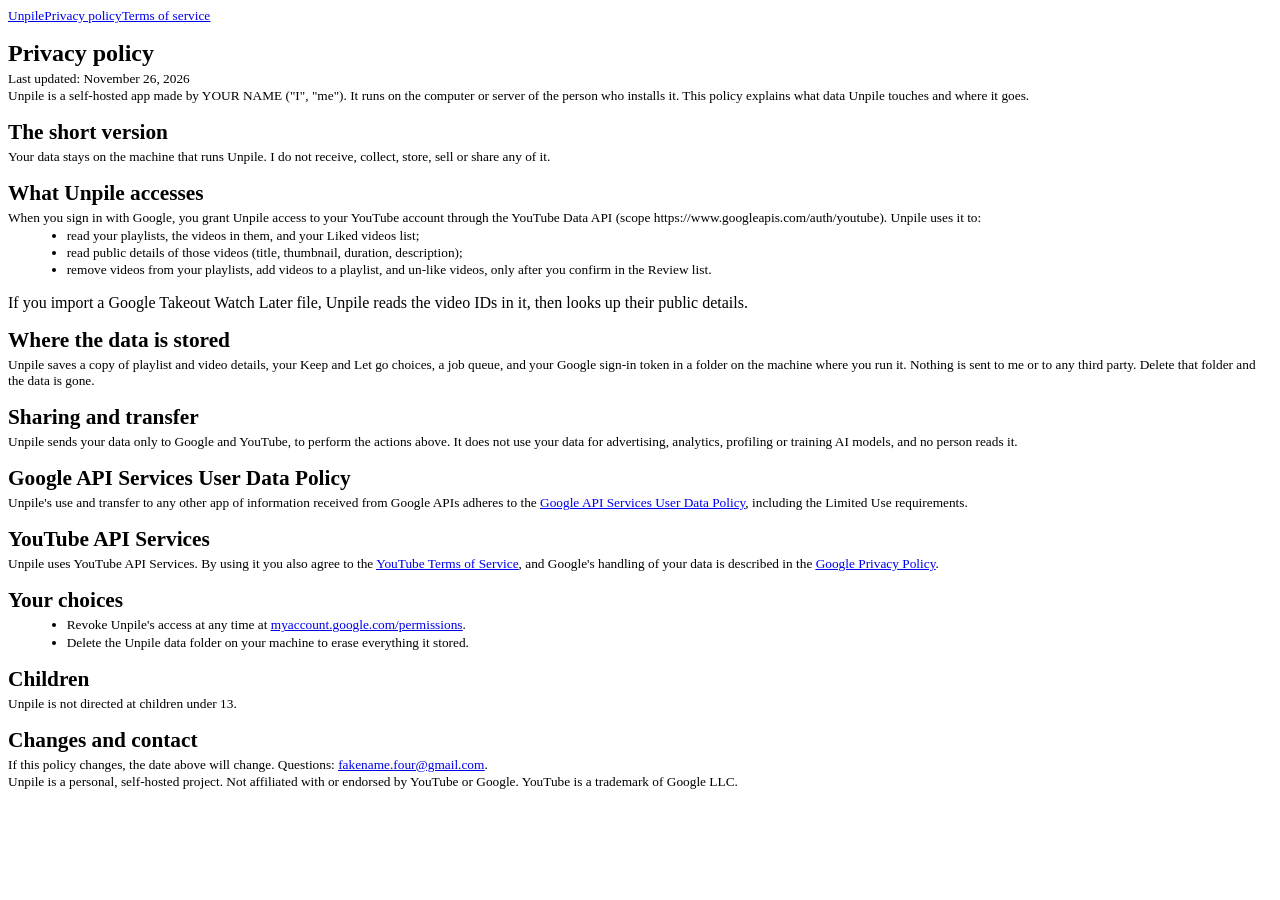
==== privacy.html @ 26015964 "Add files via upload" ====
<!DOCTYPE html>
<html lang="en" xml:lang="en" xmlns="http://www.w3.org/1999/xhtml">
<head>
<meta http-equiv="Content-Type" content="text/html; charset=UTF-8" />
<meta charset="UTF-8" />
<title>Unpile privacy policy</title>

<meta name="description" content="How Unpile handles your YouTube and Google data." />
<style type="text/css">
.Normal {
margin:1.0pt;
margin-top:1.0pt;
margin-bottom:1.0pt;
margin-left:0.0pt;
margin-right:0.0pt;
text-indent:0.0pt;
font-family:"Basic Roman";
font-size:10.0pt;
color:Black;
font-weight:normal;
border:none;
}
h1 {
margin:1.0pt;
margin-top:12.0pt;
margin-bottom:3.0pt;
margin-left:0.0pt;
margin-right:0.0pt;
text-indent:0.0pt;
font-family:"Basic Sans";
font-size:18.0pt;
color:Black;
font-weight:bold;
border:none;
}
h2 {
margin:1.0pt;
margin-top:12.0pt;
margin-bottom:3.0pt;
margin-left:0.0pt;
margin-right:0.0pt;
text-indent:0.0pt;
font-family:"Basic Sans";
font-size:16.0pt;
color:Black;
font-weight:bold;
border:none;
}
h3 {
margin:1.0pt;
margin-top:12.0pt;
margin-bottom:3.0pt;
margin-left:0.0pt;
margin-right:0.0pt;
text-indent:0.0pt;
font-family:"Basic Sans";
font-size:14.0pt;
color:Black;
font-weight:bold;
border:none;
}
.Hyperlink {
color:blue;}

.tm6 {
border:none;
}
.tm7 {
margin:1.0pt;
margin-top:1.0pt;
margin-bottom:1.0pt;
margin-left:0.0pt;
margin-right:0.0pt;
text-indent:0.0pt;
font-family:"Basic Roman";
font-size:10.0pt;
color:Black;
font-weight:normal;
border:none;
border:none;
}
.tm8 {
list-style-type:disc;
}
.tm9 {
margin:1.0pt;
margin-top:1.0pt;
margin-bottom:1.0pt;
margin-left:0.0pt;
margin-right:0.0pt;
text-indent:0.0pt;
font-family:"Basic Roman";
font-size:10.0pt;
color:Black;
font-weight:normal;
border:none;
border:none;
list-style-type:disc;
}
.tm10 {
margin-left:14.0pt;
}
.tm11 {
margin:1.0pt;
margin-top:1.0pt;
margin-bottom:1.0pt;
margin-left:0.0pt;
margin-right:0.0pt;
text-indent:0.0pt;
font-family:"Basic Roman";
font-size:10.0pt;
color:Black;
font-weight:normal;
border:none;
border:none;
margin-left:14.0pt;
}

</style>
</head>
<body>
<p class="tm7"><u><a href="index.html">Unpile</a><a href="privacy.html">Privacy policy</a><a href="terms.html">Terms of service</a></u></p>
<h1 class="tm6"><strong>Privacy policy</strong></h1>
<p class="tm7">Last updated: November 26, 2026</p>
<p class="tm7">Unpile is a self-hosted app made by YOUR NAME (&quot;I&quot;, &quot;me&quot;). It runs on the computer or server of the person who installs it. This policy explains what data Unpile touches and where it goes.</p>
<h2 class="tm6"><strong>The short version</strong></h2>
<p class="tm7">Your data stays on the machine that runs Unpile. I do not receive, collect, store, sell or share any of it.</p>
<h2 class="tm6"><strong>What Unpile accesses</strong></h2>
<p class="tm7">When you sign in with Google, you grant Unpile access to your YouTube account through the YouTube Data API (scope https://www.googleapis.com/auth/youtube). Unpile uses it to:</p>
<ul class="tm9">
<li class="tm10">read your playlists, the videos in them, and your Liked videos list;</li>
<li class="tm11">read public details of those videos (title, thumbnail, duration, description);</li>
<li class="tm11">remove videos from your playlists, add videos to a playlist, and un-like videos, only after you confirm in the Review list.</li>
</ul>
<p>If you import a Google Takeout Watch Later file, Unpile reads the video IDs in it, then looks up their public details.</p>
<h2 class="tm6"><strong>Where the data is stored</strong></h2>
<p class="tm7">Unpile saves a copy of playlist and video details, your Keep and Let go choices, a job queue, and your Google sign-in token in a folder on the machine where you run it. Nothing is sent to me or to any third
party. Delete that folder and the data is gone.</p>
<h2 class="tm6"><strong>Sharing and transfer</strong></h2>
<p class="tm7">Unpile sends your data only to Google and YouTube, to perform the actions above. It does not use your data for advertising, analytics, profiling or training AI models, and no person reads it.</p>
<h2 class="tm6"><strong>Google API Services User Data Policy</strong></h2>
<p class="tm7">Unpile&#39;s use and transfer to any other app of information received from Google APIs adheres to the <u><a
 href="https://developers.google.com/terms/api-services-user-data-policy">Google API Services User Data Policy</a></u>, including the Limited Use requirements.</p>
<h2 class="tm6"><strong>YouTube API Services</strong></h2>
<p class="tm7">Unpile uses YouTube API Services. By using it you also agree to the <u><a href="https://www.youtube.com/t/terms">YouTube Terms of Service</a></u>, and Google&#39;s handling of your data is described in the <u><a
 href="https://policies.google.com/privacy">Google Privacy Policy</a></u>.</p>
<h2 class="tm6"><strong>Your choices</strong></h2>
<ul class="tm9">
<li class="tm10">Revoke Unpile&#39;s access at any time at <u><a href="https://myaccount.google.com/permissions">myaccount.google.com/permissions</a></u>.</li>
<li class="tm11">Delete the Unpile data folder on your machine to erase everything it stored.</li>
</ul>
<h2><strong>Children</strong></h2>
<p class="tm7">Unpile is not directed at children under 13.</p>
<h2 class="tm6"><strong>Changes and contact</strong></h2>
<p class="tm7">If this policy changes, the date above will change. Questions: <u><a href="mailto:YOUR-EMAIL@example.com">fakename.four@gmail.com</a></u>.</p>
<p class="tm7">Unpile is a personal, self-hosted project. Not affiliated with or endorsed by YouTube or Google. YouTube is a trademark of Google LLC.</p>
</body>
</html>
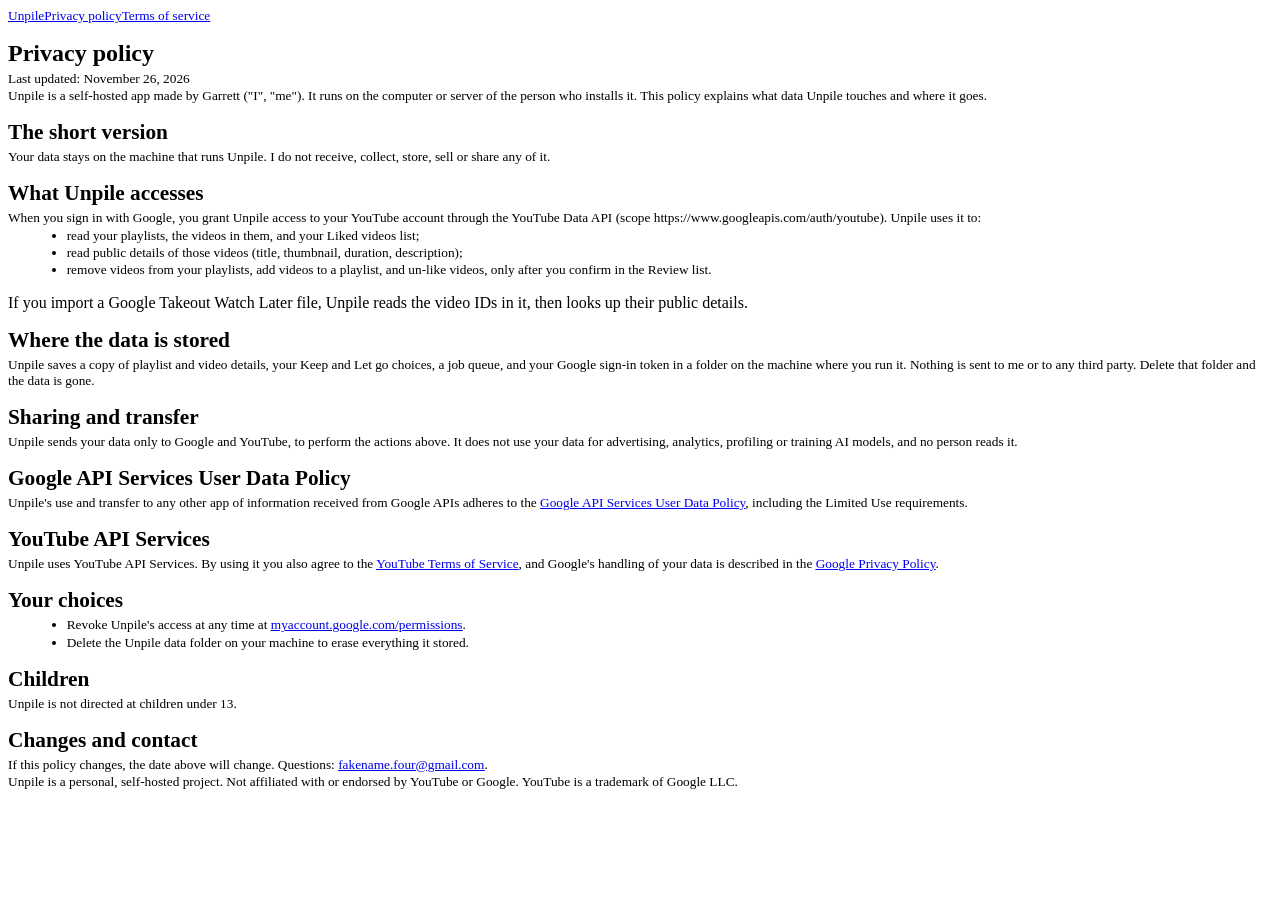
==== commit 771f56d9: "Update privacy.html" ====
--- a/privacy.html
+++ b/privacy.html
@@ -8,112 +8,112 @@
 <meta name="description" content="How Unpile handles your YouTube and Google data." />
 <style type="text/css">
 .Normal {
-margin:1.0pt;
-margin-top:1.0pt;
-margin-bottom:1.0pt;
-margin-left:0.0pt;
-margin-right:0.0pt;
-text-indent:0.0pt;
-font-family:"Basic Roman";
-font-size:10.0pt;
-color:Black;
-font-weight:normal;
-border:none;
+margin:1.0pt;
+margin-top:1.0pt;
+margin-bottom:1.0pt;
+margin-left:0.0pt;
+margin-right:0.0pt;
+text-indent:0.0pt;
+font-family:"Basic Roman";
+font-size:10.0pt;
+color:Black;
+font-weight:normal;
+border:none;
 }
 h1 {
-margin:1.0pt;
-margin-top:12.0pt;
-margin-bottom:3.0pt;
-margin-left:0.0pt;
-margin-right:0.0pt;
-text-indent:0.0pt;
-font-family:"Basic Sans";
-font-size:18.0pt;
-color:Black;
-font-weight:bold;
-border:none;
+margin:1.0pt;
+margin-top:12.0pt;
+margin-bottom:3.0pt;
+margin-left:0.0pt;
+margin-right:0.0pt;
+text-indent:0.0pt;
+font-family:"Basic Sans";
+font-size:18.0pt;
+color:Black;
+font-weight:bold;
+border:none;
 }
 h2 {
-margin:1.0pt;
-margin-top:12.0pt;
-margin-bottom:3.0pt;
-margin-left:0.0pt;
-margin-right:0.0pt;
-text-indent:0.0pt;
-font-family:"Basic Sans";
-font-size:16.0pt;
-color:Black;
-font-weight:bold;
-border:none;
+margin:1.0pt;
+margin-top:12.0pt;
+margin-bottom:3.0pt;
+margin-left:0.0pt;
+margin-right:0.0pt;
+text-indent:0.0pt;
+font-family:"Basic Sans";
+font-size:16.0pt;
+color:Black;
+font-weight:bold;
+border:none;
 }
 h3 {
-margin:1.0pt;
-margin-top:12.0pt;
-margin-bottom:3.0pt;
-margin-left:0.0pt;
-margin-right:0.0pt;
-text-indent:0.0pt;
-font-family:"Basic Sans";
-font-size:14.0pt;
-color:Black;
-font-weight:bold;
-border:none;
+margin:1.0pt;
+margin-top:12.0pt;
+margin-bottom:3.0pt;
+margin-left:0.0pt;
+margin-right:0.0pt;
+text-indent:0.0pt;
+font-family:"Basic Sans";
+font-size:14.0pt;
+color:Black;
+font-weight:bold;
+border:none;
 }
 .Hyperlink {
 color:blue;}
 
 .tm6 {
-border:none;
+border:none;
 }
 .tm7 {
-margin:1.0pt;
-margin-top:1.0pt;
-margin-bottom:1.0pt;
-margin-left:0.0pt;
-margin-right:0.0pt;
-text-indent:0.0pt;
-font-family:"Basic Roman";
-font-size:10.0pt;
-color:Black;
-font-weight:normal;
-border:none;
-border:none;
+margin:1.0pt;
+margin-top:1.0pt;
+margin-bottom:1.0pt;
+margin-left:0.0pt;
+margin-right:0.0pt;
+text-indent:0.0pt;
+font-family:"Basic Roman";
+font-size:10.0pt;
+color:Black;
+font-weight:normal;
+border:none;
+border:none;
 }
 .tm8 {
-list-style-type:disc;
+list-style-type:disc;
 }
 .tm9 {
-margin:1.0pt;
-margin-top:1.0pt;
-margin-bottom:1.0pt;
-margin-left:0.0pt;
-margin-right:0.0pt;
-text-indent:0.0pt;
-font-family:"Basic Roman";
-font-size:10.0pt;
-color:Black;
-font-weight:normal;
-border:none;
-border:none;
-list-style-type:disc;
+margin:1.0pt;
+margin-top:1.0pt;
+margin-bottom:1.0pt;
+margin-left:0.0pt;
+margin-right:0.0pt;
+text-indent:0.0pt;
+font-family:"Basic Roman";
+font-size:10.0pt;
+color:Black;
+font-weight:normal;
+border:none;
+border:none;
+list-style-type:disc;
 }
 .tm10 {
-margin-left:14.0pt;
+margin-left:14.0pt;
 }
 .tm11 {
-margin:1.0pt;
-margin-top:1.0pt;
-margin-bottom:1.0pt;
-margin-left:0.0pt;
-margin-right:0.0pt;
-text-indent:0.0pt;
-font-family:"Basic Roman";
-font-size:10.0pt;
-color:Black;
-font-weight:normal;
-border:none;
-border:none;
-margin-left:14.0pt;
+margin:1.0pt;
+margin-top:1.0pt;
+margin-bottom:1.0pt;
+margin-left:0.0pt;
+margin-right:0.0pt;
+text-indent:0.0pt;
+font-family:"Basic Roman";
+font-size:10.0pt;
+color:Black;
+font-weight:normal;
+border:none;
+border:none;
+margin-left:14.0pt;
 }
 
 </style>
@@ -122,7 +122,7 @@
 <p class="tm7"><u><a href="index.html">Unpile</a><a href="privacy.html">Privacy policy</a><a href="terms.html">Terms of service</a></u></p>
 <h1 class="tm6"><strong>Privacy policy</strong></h1>
 <p class="tm7">Last updated: November 26, 2026</p>
-<p class="tm7">Unpile is a self-hosted app made by YOUR NAME (&quot;I&quot;, &quot;me&quot;). It runs on the computer or server of the person who installs it. This policy explains what data Unpile touches and where it goes.</p>
+<p class="tm7">Unpile is a self-hosted app made by Garrett (&quot;I&quot;, &quot;me&quot;). It runs on the computer or server of the person who installs it. This policy explains what data Unpile touches and where it goes.</p>
 <h2 class="tm6"><strong>The short version</strong></h2>
 <p class="tm7">Your data stays on the machine that runs Unpile. I do not receive, collect, store, sell or share any of it.</p>
 <h2 class="tm6"><strong>What Unpile accesses</strong></h2>
@@ -155,4 +155,4 @@
 <p class="tm7">If this policy changes, the date above will change. Questions: <u><a href="mailto:YOUR-EMAIL@example.com">fakename.four@gmail.com</a></u>.</p>
 <p class="tm7">Unpile is a personal, self-hosted project. Not affiliated with or endorsed by YouTube or Google. YouTube is a trademark of Google LLC.</p>
 </body>
-</html>+</html>
